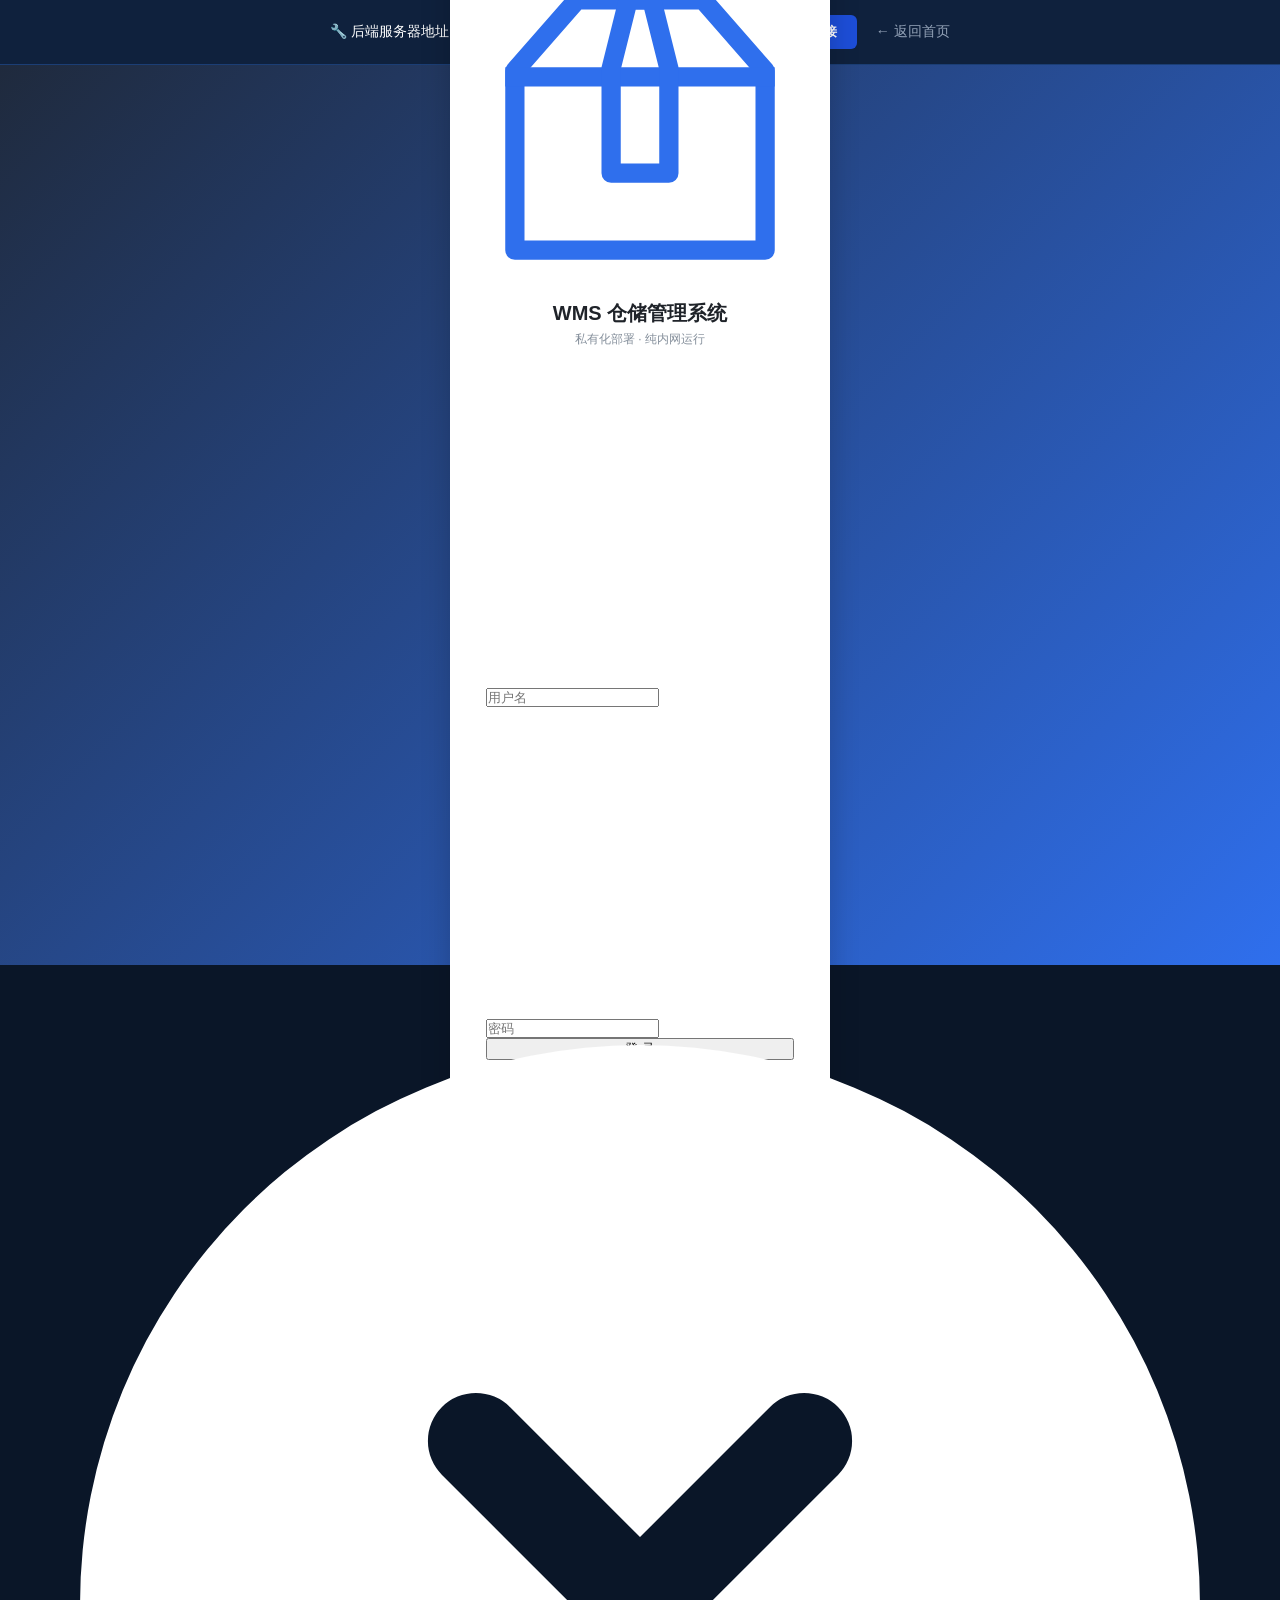
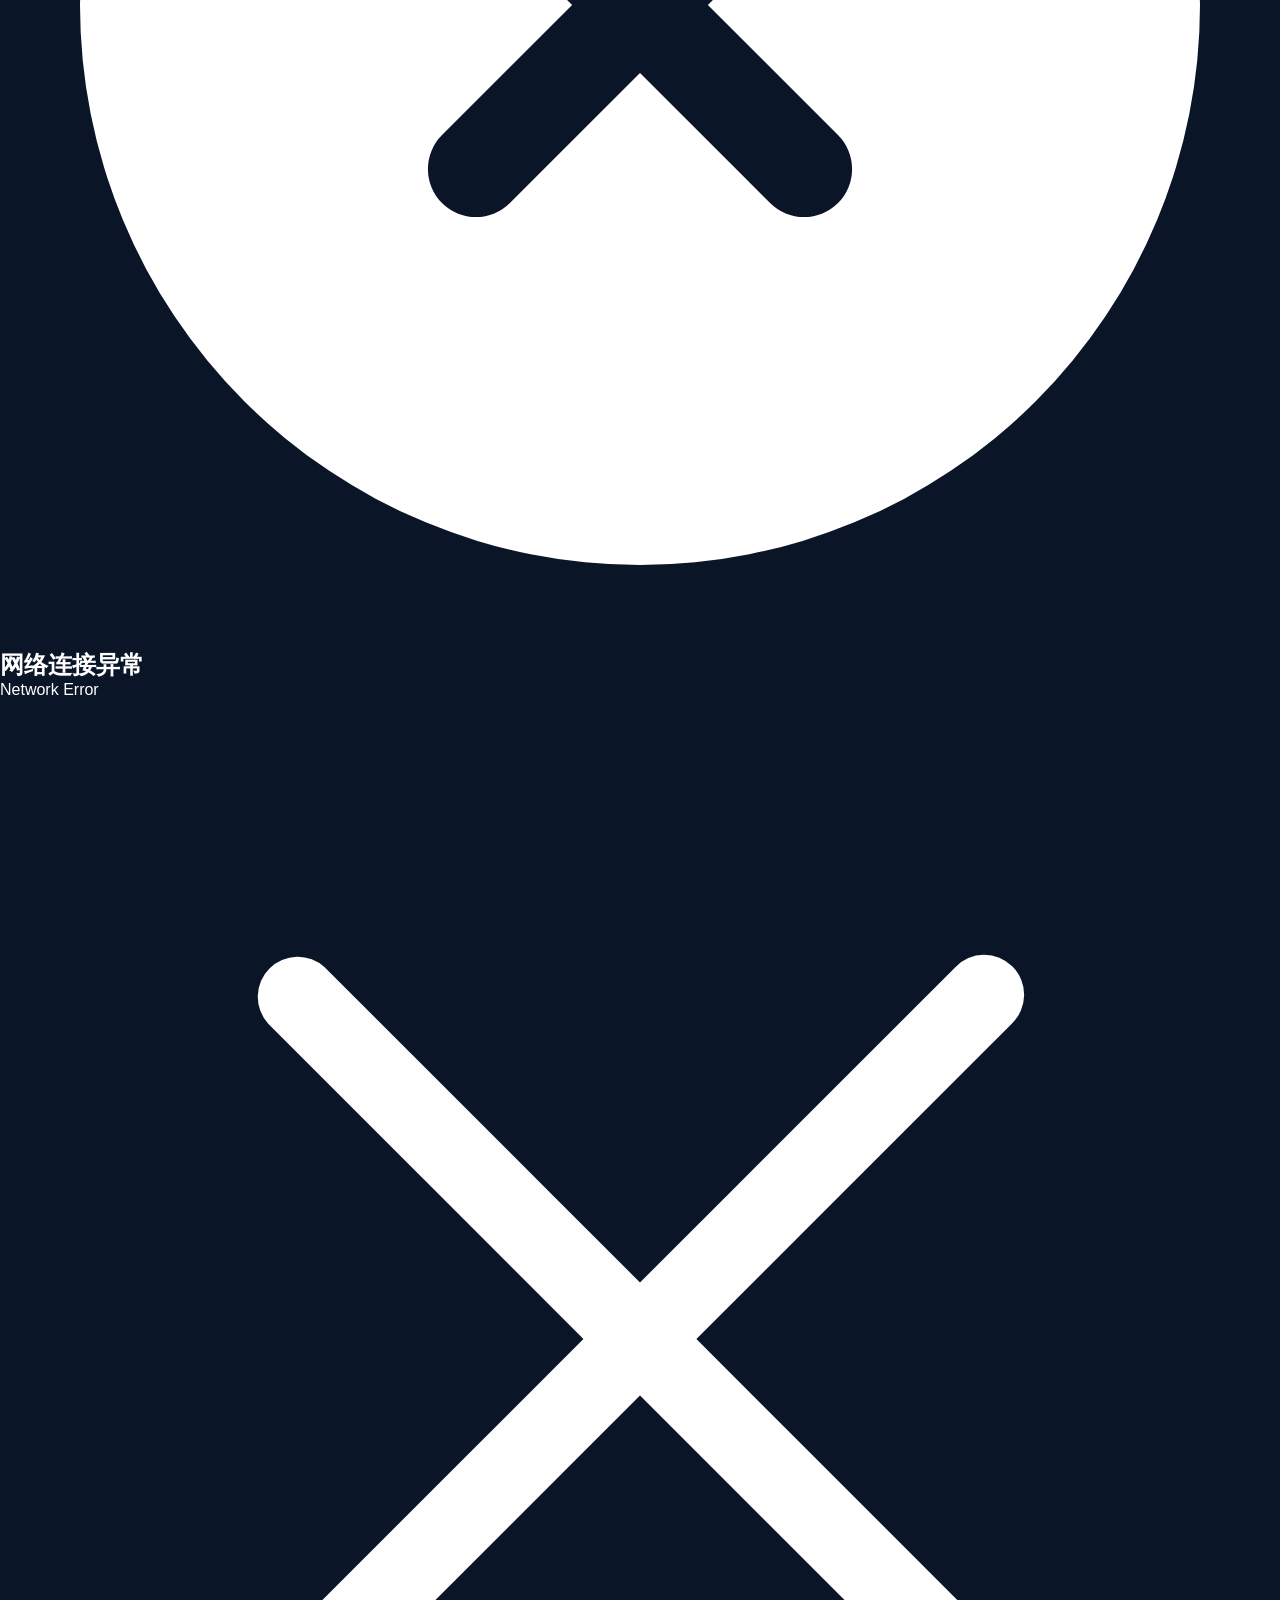
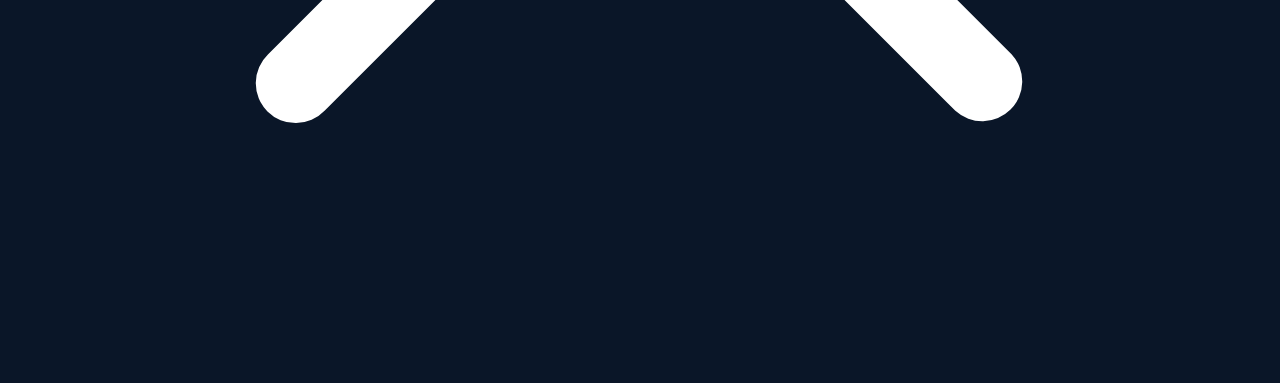
==== app.html @ 9bcc79aa "官网重构：营销页 + 系统入口 + 本地部署方案 - index.html 改为产品营销页（快速加载、不依赖后端） - 新增 app.html：Vue 应用入口，支持配置后端地址 - 新增启动后端.b" ====
<!DOCTYPE html>
<html lang="zh-CN">
<head>
    <meta charset="UTF-8" />
    <link rel="icon" href="/favicon.svg" />
    <meta name="viewport" content="width=device-width, initial-scale=1.0" />
    <title>WMS 仓储管理系统 · 在线体验</title>
    <style>
        * { margin: 0; padding: 0; box-sizing: border-box; }
        body { font-family: -apple-system, BlinkMacSystemFont, "Segoe UI", "PingFang SC", "Microsoft YaHei", sans-serif; background: #0A1628; color: #fff; }
        .config-banner { background: rgba(59,130,246,0.1); border-bottom: 1px solid rgba(59,130,246,0.3); padding: 15px 20px; text-align: center; font-size: 14px; }
        .config-banner input { padding: 8px 12px; border-radius: 6px; border: 1px solid rgba(255,255,255,0.2); background: rgba(255,255,255,0.1); color: #fff; width: 300px; margin: 0 10px; }
        .config-banner button { padding: 8px 20px; border-radius: 6px; border: none; background: #1D4ED8; color: #fff; cursor: pointer; font-weight: 600; }
        .config-banner button:hover { background: #3B82F6; }
        .back-link { display: inline-block; margin-left: 15px; color: #94a3b8; text-decoration: none; }
        .back-link:hover { color: #fff; }
        #app { min-height: 100vh; }
    </style>
</head>
<body>
    <div class="config-banner">
        <span>🔧 后端服务器地址：</span>
        <input id="apiBase" placeholder="http://localhost:8000/api/v1" value="http://localhost:8000/api/v1" />
        <button onclick="window.saveApiBase()">连接</button>
        <a href="/" class="back-link">← 返回首页</a>
    </div>
    <div id="app"></div>

    <script>
        // 保存后端地址到 localStorage，供 Vue 应用读取
        window.saveApiBase = function() {
            const val = document.getElementById('apiBase').value.trim();
            if (!val) { alert('请输入后端服务器地址'); return; }
            localStorage.setItem('wms_api_base', val);
            window.location.reload();
        };
        // 从 localStorage 读取后端地址；默认连本机
        const saved = localStorage.getItem('wms_api_base') || 'http://localhost:8000/api/v1';
        window.__WMS_CONFIG__ = { apiBase: saved };
    </script>
    <script type="module" crossorigin src="/assets/index-ClEN3rqV.js"></script>
</body>
</html>
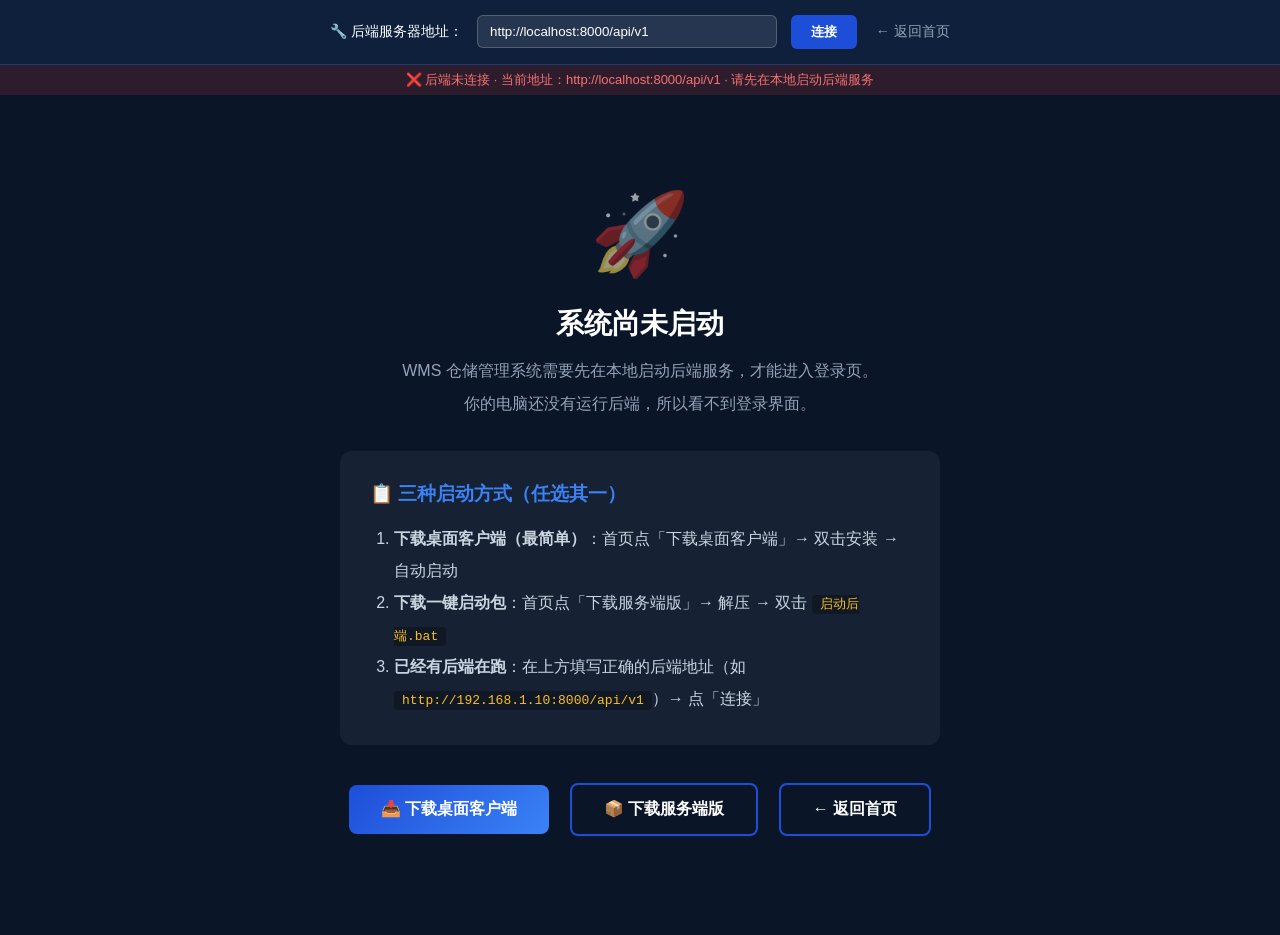
==== commit bc426892: "app.html 改进：连不上后端时显示引导页（不再白屏）" ====
--- a/app.html
+++ b/app.html
@@ -8,36 +8,107 @@
     <style>
         * { margin: 0; padding: 0; box-sizing: border-box; }
         body { font-family: -apple-system, BlinkMacSystemFont, "Segoe UI", "PingFang SC", "Microsoft YaHei", sans-serif; background: #0A1628; color: #fff; }
-        .config-banner { background: rgba(59,130,246,0.1); border-bottom: 1px solid rgba(59,130,246,0.3); padding: 15px 20px; text-align: center; font-size: 14px; }
+        .config-banner { background: rgba(59,130,246,0.1); border-bottom: 1px solid rgba(59,130,246,0.3); padding: 15px 20px; text-align: center; font-size: 14px; position: sticky; top: 0; z-index: 100; }
         .config-banner input { padding: 8px 12px; border-radius: 6px; border: 1px solid rgba(255,255,255,0.2); background: rgba(255,255,255,0.1); color: #fff; width: 300px; margin: 0 10px; }
         .config-banner button { padding: 8px 20px; border-radius: 6px; border: none; background: #1D4ED8; color: #fff; cursor: pointer; font-weight: 600; }
         .config-banner button:hover { background: #3B82F6; }
         .back-link { display: inline-block; margin-left: 15px; color: #94a3b8; text-decoration: none; }
         .back-link:hover { color: #fff; }
-        #app { min-height: 100vh; }
+        .status-bar { text-align: center; padding: 6px; font-size: 13px; }
+        .status-bar.ok { background: rgba(16,185,129,0.15); color: #10B981; }
+        .status-bar.err { background: rgba(239,68,68,0.15); color: #F87171; }
+        #app { min-height: calc(100vh - 60px); }
+        .empty-state { display: flex; flex-direction: column; align-items: center; justify-content: center; min-height: calc(100vh - 60px); padding: 40px 20px; text-align: center; }
+        .empty-state .icon { font-size: 80px; margin-bottom: 24px; opacity: 0.6; }
+        .empty-state h2 { font-size: 28px; margin-bottom: 12px; color: #fff; }
+        .empty-state p { font-size: 16px; color: #94a3b8; margin: 6px 0; max-width: 600px; }
+        .empty-state .steps { background: rgba(255,255,255,0.05); border-radius: 12px; padding: 30px; margin-top: 30px; max-width: 600px; text-align: left; }
+        .empty-state .steps h3 { color: #3B82F6; margin-bottom: 16px; }
+        .empty-state .steps ol { padding-left: 24px; color: #cbd5e1; line-height: 2; }
+        .empty-state .steps code { background: rgba(0,0,0,0.3); padding: 2px 8px; border-radius: 4px; color: #fbbf24; font-family: monospace; }
+        .empty-state .btn-group { margin-top: 30px; }
+        .empty-state .btn { display: inline-block; padding: 14px 32px; border-radius: 8px; font-size: 16px; font-weight: 600; text-decoration: none; margin: 8px; cursor: pointer; border: none; }
+        .empty-state .btn-primary { background: linear-gradient(135deg, #1D4ED8, #3B82F6); color: #fff; }
+        .empty-state .btn-primary:hover { box-shadow: 0 10px 30px rgba(29,78,216,0.4); }
+        .empty-state .btn-secondary { background: transparent; border: 2px solid #1D4ED8; color: #fff; }
     </style>
 </head>
 <body>
     <div class="config-banner">
         <span>🔧 后端服务器地址：</span>
-        <input id="apiBase" placeholder="http://localhost:8000/api/v1" value="http://localhost:8000/api/v1" />
+        <input id="apiBase" placeholder="http://localhost:8000/api/v1" />
         <button onclick="window.saveApiBase()">连接</button>
         <a href="/" class="back-link">← 返回首页</a>
     </div>
+    <div id="status" class="status-bar"></div>
     <div id="app"></div>
 
     <script>
-        // 保存后端地址到 localStorage，供 Vue 应用读取
         window.saveApiBase = function() {
             const val = document.getElementById('apiBase').value.trim();
             if (!val) { alert('请输入后端服务器地址'); return; }
             localStorage.setItem('wms_api_base', val);
             window.location.reload();
         };
-        // 从 localStorage 读取后端地址；默认连本机
+
+        // 读取已保存的后端地址
         const saved = localStorage.getItem('wms_api_base') || 'http://localhost:8000/api/v1';
+        document.getElementById('apiBase').value = saved;
         window.__WMS_CONFIG__ = { apiBase: saved };
+
+        // 测试后端连接状态
+        async function checkBackend() {
+            const status = document.getElementById('status');
+            try {
+                // 把 /api/v1 截掉，测根路径
+                const base = saved.replace(/\/api\/v1\/?$/, '');
+                const r = await fetch(base + '/docs', { method: 'GET', mode: 'cors' });
+                if (r.ok) {
+                    status.className = 'status-bar ok';
+                    status.innerHTML = '✅ 后端已连接 · ' + saved;
+                    return true;
+                }
+                throw new Error('HTTP ' + r.status);
+            } catch (e) {
+                status.className = 'status-bar err';
+                status.innerHTML = '❌ 后端未连接 · 当前地址：' + saved + ' · 请先在本地启动后端服务';
+                return false;
+            }
+        }
+
+        // 如果连不上后端，显示引导页（不加载 Vue）
+        checkBackend().then(connected => {
+            if (!connected) {
+                document.getElementById('app').innerHTML = `
+                    <div class="empty-state">
+                        <div class="icon">🚀</div>
+                        <h2>系统尚未启动</h2>
+                        <p>WMS 仓储管理系统需要先在本地启动后端服务，才能进入登录页。</p>
+                        <p>你的电脑还没有运行后端，所以看不到登录界面。</p>
+                        <div class="steps">
+                            <h3>📋 三种启动方式（任选其一）</h3>
+                            <ol>
+                                <li><b>下载桌面客户端（最简单）</b>：首页点「下载桌面客户端」→ 双击安装 → 自动启动</li>
+                                <li><b>下载一键启动包</b>：首页点「下载服务端版」→ 解压 → 双击 <code>启动后端.bat</code></li>
+                                <li><b>已经有后端在跑</b>：在上方填写正确的后端地址（如 <code>http://192.168.1.10:8000/api/v1</code>）→ 点「连接」</li>
+                            </ol>
+                        </div>
+                        <div class="btn-group">
+                            <a href="/WMS-Client-Setup.exe" class="btn btn-primary">📥 下载桌面客户端</a>
+                            <a href="/WMS-Setup.exe" class="btn btn-secondary">📦 下载服务端版</a>
+                            <a href="/" class="btn btn-secondary">← 返回首页</a>
+                        </div>
+                    </div>
+                `;
+                return; // 不加载 Vue JS
+            }
+            // 连得上，加载 Vue 应用
+            const s = document.createElement('script');
+            s.type = 'module';
+            s.crossOrigin = 'anonymous';
+            s.src = '/assets/index-ClEN3rqV.js';
+            document.body.appendChild(s);
+        });
     </script>
-    <script type="module" crossorigin src="/assets/index-ClEN3rqV.js"></script>
 </body>
-</html>
+</html>
